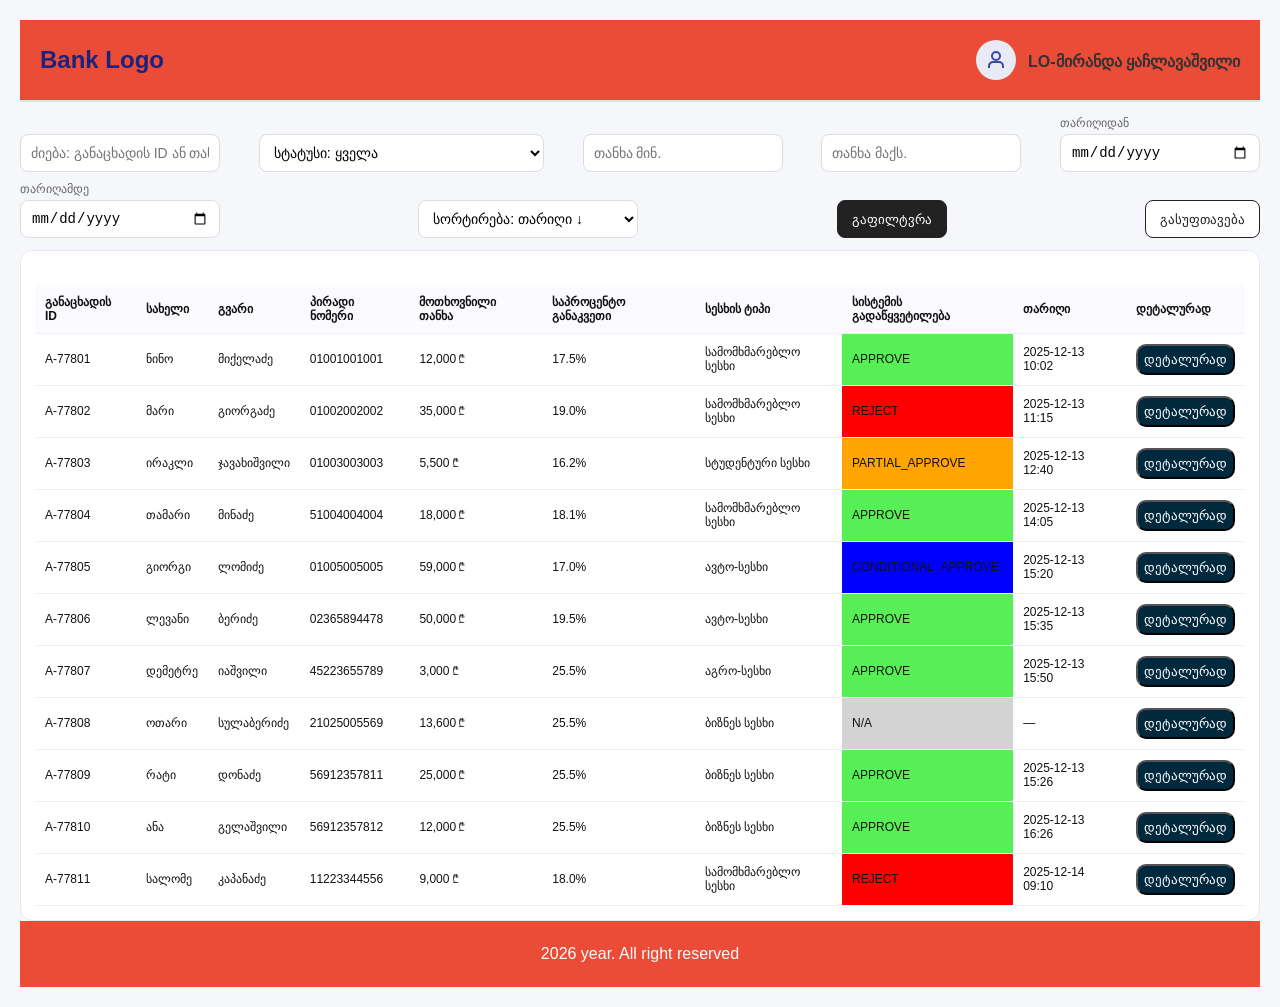
==== index.html @ c9ed4cbd "Init Project" ====
<!DOCTYPE html>
<html lang="ka">
  <head>
    <meta charset="UTF-8" />
    <meta name="viewport" content="width=device-width, initial-scale=1.0" />
    <title>Cases Table</title>
    <link rel="stylesheet" href="./style.css" />
  </head>

  <body>
    <header>
      <div class="bank-logo">
        <h2>Bank Logo</h2>
      </div>

      <div class="user-info">
        <div class="user-icon">
          <svg
            width="24"
            height="24"
            viewBox="0 0 24 24"
            fill="none"
            stroke="currentColor"
          >
            <circle cx="12" cy="8" r="4" stroke-width="2" />
            <path
              d="M5 20v-2c0-2.2 1.8-4 4-4h6c2.2 0 4 1.8 4 4v2"
              stroke-width="2"
            />
          </svg>
        </div>
        <div class="user-details">
          <div class="user-name">LO-მირანდა ყაჩლავაშვილი</div>
        </div>
      </div>
    </header>
    <div class="controls">
      <!-- Search -->
      <input
        class="control-input"
        type="text"
        placeholder="ძიება: განაცხადის ID ან თანხა"
      />

      <!-- Filter: Status -->
      <select class="control-select">
        <option value="ALL">სტატუსი: ყველა</option>
        <option value="APPROVE">დამტკიცება</option>
        <option value="REJECT">უარყოფა</option>
        <option value="PARTIAL_APPROVE">ნაწილობრივი დამტკიცება</option>
        <option value="CONDITIONAL_APPROVE">პირობითი დამტკიცება</option>
        <option value="NONE">გადაწყვეტილება არ არის მიღებული</option>
      </select>

      <!-- Filter: Amount -->
      <input class="control-input" type="number" placeholder="თანხა მინ." />
      <input class="control-input" type="number" placeholder="თანხა მაქს." />

      <!-- Filter: Date -->
      <div class="control-field">
        <label class="control-label">თარიღიდან</label>
        <input class="control-input" type="date" />
      </div>

      <div class="control-field">
        <label class="control-label">თარიღამდე</label>
        <input class="control-input" type="date" />
      </div>

      <!-- Sort -->
      <select class="control-select">
        <option value="DATE_DESC">სორტირება: თარიღი ↓</option>
        <option value="DATE_ASC">სორტირება: თარიღი ↑</option>
        <option value="AMOUNT_DESC">სორტირება: თანხა ↓</option>
        <option value="AMOUNT_ASC">სორტირება: თანხა ↑</option>
      </select>

      <!-- Optional UI buttons -->
      <button class="control-btn" type="button">გაფილტვრა</button>
      <button class="control-btn secondary" type="button">გასუფთავება</button>
    </div>
    <div class="card">
      <h2></h2>

      <table>
        <thead>
          <tr>
            <th>განაცხადის ID</th>
            <th>სახელი</th>
            <th>გვარი</th>
            <th>პირადი ნომერი</th>
            <th>მოთხოვნილი თანხა</th>
            <th>საპროცენტო განაკვეთი</th>
            <th>სესხის ტიპი</th>
            <th>სისტემის გადაწყვეტილება</th>
            <th>თარიღი</th>
            <th>დეტალურად</th>
          </tr>
        </thead>
        <tbody>
          <tr class="case-row" data-id="A-77801">
            <td>A-77801</td>
            <td>ნინო</td>
            <td>მიქელაძე</td>
            <td>01001001001</td>
            <td>12,000 ₾</td>
            <td>17.5%</td>
            <td>სამომხმარებლო სესხი</td>
            <td class="approve">APPROVE</td>
            <td>2025-12-13 10:02</td>
            <td><button>დეტალურად</button></td>
          </tr>

          <tr class="case-row" data-id="A-77802">
            <td>A-77802</td>
            <td>მარი</td>
            <td>გიორგაძე</td>
            <td>01002002002</td>
            <td>35,000 ₾</td>
            <td>19.0%</td>
            <td>სამომხმარებლო სესხი</td>
            <td class="reject">REJECT</td>
            <td>2025-12-13 11:15</td>
            <td><button>დეტალურად</button></td>
          </tr>

          <tr class="case-row" data-id="A-77803">
            <td>A-77803</td>
            <td>ირაკლი</td>
            <td>ჯავახიშვილი</td>
            <td>01003003003</td>
            <td>5,500 ₾</td>
            <td>16.2%</td>
            <td>სტუდენტური სესხი</td>
            <td class="partial">PARTIAL_APPROVE</td>
            <td>2025-12-13 12:40</td>
            <td><button>დეტალურად</button></td>
          </tr>

          <tr class="case-row" data-id=">A-77804">
            <td>A-77804</td>
            <td>თამარი</td>
            <td>მინაძე</td>
            <td>51004004004</td>
            <td>18,000 ₾</td>
            <td>18.1%</td>
            <td>სამომხმარებლო სესხი</td>
            <td class="approve">APPROVE</td>
            <td>2025-12-13 14:05</td>
            <td><button>დეტალურად</button></td>
          </tr>

          <tr class="case-row" data-id=">A-77805">
            <td>A-77805</td>
            <td>გიორგი</td>
            <td>ლომიძე</td>
            <td>01005005005</td>
            <td>59,000 ₾</td>
            <td>17.0%</td>
            <td>ავტო-სესხი</td>
            <td class="conditional">CONDITIONAL_APPROVE</td>
            <td>2025-12-13 15:20</td>
            <td><button>დეტალურად</button></td>
          </tr>

          <tr class="case-row" data-id=">A-77806">
            <td>A-77806</td>
            <td>ლევანი</td>
            <td>ბერიძე</td>
            <td>02365894478</td>
            <td>50,000 ₾</td>
            <td>19.5%</td>
            <td>ავტო-სესხი</td>
            <td class="approve">APPROVE</td>
            <td>2025-12-13 15:35</td>
            <td><button>დეტალურად</button></td>
          </tr>

          <tr class="case-row" data-id=">A-77807">
            <td>A-77807</td>
            <td>დემეტრე</td>
            <td>იაშვილი</td>
            <td>45223655789</td>
            <td>3,000 ₾</td>
            <td>25.5%</td>
            <td>აგრო-სესხი</td>
            <td class="approve">APPROVE</td>
            <td>2025-12-13 15:50</td>
            <td><button>დეტალურად</button></td>
          </tr>

          <tr class="case-row" data-id=">A-77808">
            <td>A-77808</td>
            <td>ოთარი</td>
            <td>სულაბერიძე</td>
            <td>21025005569</td>
            <td>13,600 ₾</td>
            <td>25.5%</td>
            <td>ბიზნეს სესხი</td>
            <td class="no-desicion">N/A</td>
            <td>—</td>
            <td><button>დეტალურად</button></td>
          </tr>

          <tr class="case-row" data-id=">A-77809">
            <td>A-77809</td>
            <td>რატი</td>
            <td>დონაძე</td>
            <td>56912357811</td>
            <td>25,000 ₾</td>
            <td>25.5%</td>
            <td>ბიზნეს სესხი</td>
            <td class="approve">APPROVE</td>
            <td>2025-12-13 15:26</td>
            <td><button>დეტალურად</button></td>
          </tr>

          <tr class="case-row" data-id=">A-77810">
            <td>A-77810</td>
            <td>ანა</td>
            <td>გელაშვილი</td>
            <td>56912357812</td>
            <td>12,000 ₾</td>
            <td>25.5%</td>
            <td>ბიზნეს სესხი</td>
            <td class="approve">APPROVE</td>
            <td>2025-12-13 16:26</td>
            <td><button>დეტალურად</button></td>
          </tr>

          <tr class="case-row" data-id=">A-77811">
            <td>A-77811</td>
            <td>სალომე</td>
            <td>კაპანაძე</td>
            <td>11223344556</td>
            <td>9,000 ₾</td>
            <td>18.0%</td>
            <td>სამომხმარებლო სესხი</td>
            <td class="reject">REJECT</td>
            <td>2025-12-14 09:10</td>
            <td><button>დეტალურად</button></td>
          </tr>
        </tbody>
      </table>
    </div>
    <footer>2026 year. All right reserved</footer>
    <script src="./script.js"></script>
  </body>
</html>
---- style.css ----
* {
  box-sizing: border-box;
}
body {
  margin: 0;
  font-family: Arial, sans-serif;
  background: #f6f7fb;
  color: #111;
}

header {
  display: flex;
  justify-content: space-between;
  align-items: center;
  padding: 20px;
  background-color: rgb(234, 76, 56);
  border-bottom: 2px solid #e0e0e0;
  font-family: Arial, sans-serif;
  width: 100%;
}

.bank-logo h2 {
  margin: 0;
  color: #1a237e;
  font-size: 24px;
}

.user-info {
  display: flex;
  align-items: center;
  gap: 12px;
}

.user-icon {
  width: 40px;
  height: 40px;
  display: flex;
  align-items: center;
  justify-content: center;
  background-color: #e8eaf6;
  border-radius: 50%;
  color: #3949ab;
}

.user-details {
  text-align: right;
}

.lo-label {
  font-size: 12px;
  font-weight: bold;
  color: #666;
  text-transform: uppercase;
  letter-spacing: 0.5px;
}

.user-name {
  font-size: 16px;
  font-weight: 600;
  color: #333;
  margin-top: 2px;
}

.tableWrap {
  margin-top: 14px;
  background: #fff;
  border: 1px solid #e6e8ef;
  border-radius: 12px;
  overflow: hidden;
}
h2 {
  text-align: center;
}
.table {
  width: 100%;
  border-collapse: collapse;
}
th,
td {
  padding: 5px;
  border-bottom: 1px solid #eef0f7;
  text-align: left;
  font-size: 12px;
}
th {
  background: #fbfbff;
  color: #333;
  font-weight: 700;
}
th:hover {
  background-color: #d9dcea;
}
.rowBtn {
  padding: 5px;
  border: 1px solid #d9dcea;
  border-radius: 10px;
  background: #fff;
  cursor: pointer;
}
.rowBtn:hover {
  background: #f3f4ff;
}

.badge {
  display: inline-flex;
  padding: 4px 10px;
  border-radius: 999px;
  font-size: 12px;
  border: 1px solid #d9dcea;
}

.empty {
  padding: 18px;
  color: #555;
}
.hidden {
  display: none;
}

body {
  font-family: Arial, sans-serif;
  padding: 20px;
  background: #f6f7fb;
}
.card {
  background: #fff;
  border: 1px solid #e6e8ef;
  border-radius: 12px;
  padding: 14px;
}
table {
  width: 100%;
  border-collapse: collapse;
}
th,
td {
  padding: 10px;
  border-bottom: 1px solid #eef0f7;
  text-align: left;
}
th {
  background: #fbfbff;
  font-weight: 700;
  color: #111;
}
button {
  background-color: #00293d;
  padding: 6px;
  color: white;
  border-radius: 10px;
}
.approve {
  background-color: rgb(86, 240, 86);
}
.reject {
  background-color: red;
}
.partial {
  background-color: orange;
}
.no-desicion {
  background-color: lightgrey;
}
.conditional {
  background-color: blue;
}
.hidden {
  display: none;
}

.case-row {
  cursor: pointer;
}
.case-row:hover {
  background: #f3f4ff;
}

footer {
  background-color: rgb(234, 76, 56);
  padding: 24px;
  text-align: center;
  color: white;
}
.controls {
  display: flex;
  justify-content: space-between;
  flex-wrap: wrap;
  gap: 10px;
  align-items: end;
  margin: 14px 0 12px;
}

.control-input,
.control-select {
  height: 38px;
  padding: 0 10px;
  border: 1px solid #ddd;
  border-radius: 8px;
  outline: none;
  background: #fff;
  font-size: 14px;
}

.control-input {
  min-width: 200px;
}

.control-select {
  min-width: 220px;
}

.control-field {
  display: flex;
  flex-direction: column;
  gap: 4px;
}

.control-label {
  font-size: 12px;
  color: #666;
}

.control-btn {
  height: 38px;
  padding: 0 14px;
  border: 1px solid #222;
  background: #222;
  color: #fff;
  border-radius: 8px;
  cursor: pointer;
}

.control-btn.secondary {
  background: #fff;
  color: #222;
}

@media (max-width: 1200px) {
  /* Desktop-only layout: optimized for >=1024px, no mobile support */

  body {
    margin: 0;
    font-family: Arial, sans-serif;
    background: #f6f7fb;
    color: #111;
  }

  /* Center page content with max width 1024 */
  .card {
    max-width: 1024px;
    width: 100%;
    margin: 20px auto;
    padding: 20px;
    background: #fff;
    border: 1px solid #e6e8ef;
    border-radius: 14px;
    box-shadow: 0 6px 20px rgba(0, 0, 0, 0.05);
  }

  /* If the viewport is smaller than 1024, we DON'T adapt; we just allow horizontal scroll */
  body {
    min-width: 1024px;
  }

  /* Header */
  .card-header {
    display: flex;
    justify-content: space-between;
    align-items: flex-start;
    gap: 16px;
  }

  .header-left h2 {
    margin: 0;
  }

  .meta {
    margin-top: 8px;
    display: flex;
    gap: 8px;
    flex-wrap: wrap;
  }

  .pill {
    display: inline-flex;
    align-items: center;
    font-size: 12px;
    padding: 4px 10px;
    border-radius: 999px;
    border: 1px solid #e6e8ef;
    background: #fbfbff;
    color: #333;
  }

  /* Sections */
  .section {
    padding: 16px 0;
    border-top: 1px solid #eef0f7;
  }

  .section:first-of-type {
    border-top: none;
  }

  .section h4 {
    margin: 0 0 10px;
    font-size: 14px;
    color: #333;
  }

  /* Info grid: 2 columns always */
  .info-grid {
    display: grid;
    grid-template-columns: repeat(2, minmax(0, 1fr));
    gap: 14px 22px;
  }

  .info-grid > div {
    background: #f9fafc;
    border: 1px solid #eef0f7;
    border-radius: 10px;
    padding: 10px 12px;
    display: flex;
    flex-direction: column;
    gap: 4px;
  }

  .label {
    font-size: 12px;
    color: #666;
  }

  .value {
    font-size: 14px;
    font-weight: 600;
    color: #111;
  }

  /* Status pill (you already have .status.approve etc.) */
  .status {
    display: inline-flex;
    align-items: center;
    justify-content: center;
    min-width: 120px;
    height: 32px;
    padding: 0 12px;
    border-radius: 8px;
    font-size: 12px;
    font-weight: 700;
  }

  /* Documents table */
  .docs-table {
    width: 100%;
    border-collapse: collapse;
    margin-top: 10px;
  }

  .docs-table th,
  .docs-table td {
    padding: 10px 12px;
    border-bottom: 1px solid #eef0f7;
    text-align: left;
    font-size: 13px;
    vertical-align: middle;
  }

  .docs-table th {
    background: #fbfbff;
    font-weight: 700;
  }

  /* Upload UI */
  .upload-box {
    margin-top: 12px;
    display: flex;
    gap: 12px;
    align-items: center;
  }

  .upload-label {
    display: inline-block;
    padding: 10px 14px;
    border-radius: 10px;
    border: 1px dashed #d9dcea;
    cursor: pointer;
    font-size: 13px;
    background: #fff;
  }

  .upload-label:hover {
    background: #f9fafc;
  }

  .upload-picked {
    padding: 10px 12px;
    border: 1px solid #eef0f7;
    background: #fbfbff;
    border-radius: 10px;
    font-size: 13px;
    display: flex;
    align-items: center;
    gap: 12px;
  }

  .file-info {
    font-weight: 600;
  }

  .remove-file {
    border: none;
    background: transparent;
    color: #b71c1c;
    font-size: 16px;
    cursor: pointer;
    font-weight: 700;
  }

  .remove-file:hover {
    color: #d32f2f;
  }

  /* Comment + error */
  textarea {
    width: 100%;
    min-height: 90px;
    border-radius: 10px;
    border: 1px solid #d9dcea;
    padding: 10px;
    resize: vertical;
  }

  .required {
    color: #d32f2f;
    font-weight: 800;
    margin-left: 4px;
  }

  .error-msg {
    color: #b71c1c;
    font-size: 12px;
    margin-top: -8px; /* pulls it closer to textarea section */
  }

  .actions {
    display: flex;
    gap: 12px;
    flex-wrap: wrap;
  }

  /* utility */
  .hidden {
    display: none;
  }
}
.case-row {
  cursor: pointer;
}

.case-row:hover {
  background: #f3f4ff;
}
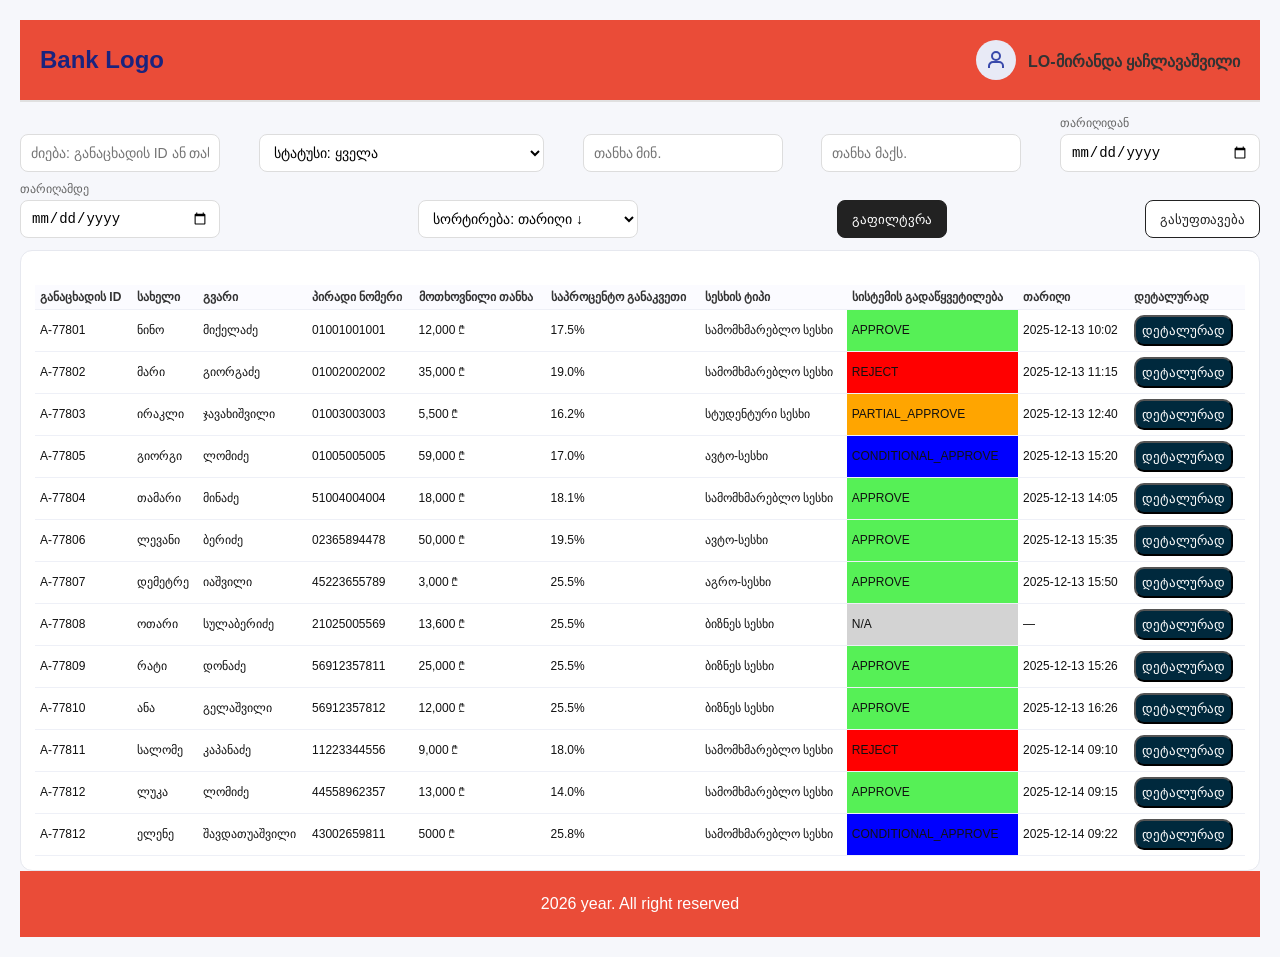
==== commit 1189f721: "update css" ====
--- a/index.html
+++ b/index.html
@@ -138,19 +138,6 @@
           </tr>
 
           <tr class="case-row" data-id=">A-77804">
-            <td>A-77804</td>
-            <td>თამარი</td>
-            <td>მინაძე</td>
-            <td>51004004004</td>
-            <td>18,000 ₾</td>
-            <td>18.1%</td>
-            <td>სამომხმარებლო სესხი</td>
-            <td class="approve">APPROVE</td>
-            <td>2025-12-13 14:05</td>
-            <td><button>დეტალურად</button></td>
-          </tr>
-
-          <tr class="case-row" data-id=">A-77805">
             <td>A-77805</td>
             <td>გიორგი</td>
             <td>ლომიძე</td>
@@ -162,6 +149,18 @@
             <td>2025-12-13 15:20</td>
             <td><button>დეტალურად</button></td>
           </tr>
+          <tr class="case-row" data-id=">A-77805">
+            <td>A-77804</td>
+            <td>თამარი</td>
+            <td>მინაძე</td>
+            <td>51004004004</td>
+            <td>18,000 ₾</td>
+            <td>18.1%</td>
+            <td>სამომხმარებლო სესხი</td>
+            <td class="approve">APPROVE</td>
+            <td>2025-12-13 14:05</td>
+            <td><button>დეტალურად</button></td>
+          </tr>
 
           <tr class="case-row" data-id=">A-77806">
             <td>A-77806</td>
@@ -240,6 +239,30 @@
             <td>2025-12-14 09:10</td>
             <td><button>დეტალურად</button></td>
           </tr>
+          <tr class="case-row" data-id=">A-77812">
+            <td>A-77812</td>
+            <td>ლუკა</td>
+            <td>ლომიძე</td>
+            <td>44558962357</td>
+            <td>13,000 ₾</td>
+            <td>14.0%</td>
+            <td>სამომხმარებლო სესხი</td>
+            <td class="approve">APPROVE</td>
+            <td>2025-12-14 09:15</td>
+            <td><button>დეტალურად</button></td>
+          </tr>
+          <tr class="case-row" data-id=">A-77813">
+            <td>A-77812</td>
+            <td>ელენე</td>
+            <td>შავდათუაშვილი</td>
+            <td>43002659811</td>
+            <td>5000 ₾</td>
+            <td>25.8%</td>
+            <td>სამომხმარებლო სესხი</td>
+            <td class="conditional">CONDITIONAL_APPROVE</td>
+            <td>2025-12-14 09:22</td>
+            <td><button>დეტალურად</button></td>
+          </tr>
         </tbody>
       </table>
     </div>
--- a/style.css
+++ b/style.css
@@ -132,17 +132,7 @@
   width: 100%;
   border-collapse: collapse;
 }
-th,
-td {
-  padding: 10px;
-  border-bottom: 1px solid #eef0f7;
-  text-align: left;
-}
-th {
-  background: #fbfbff;
-  font-weight: 700;
-  color: #111;
-}
+
 button {
   background-color: #00293d;
   padding: 6px;
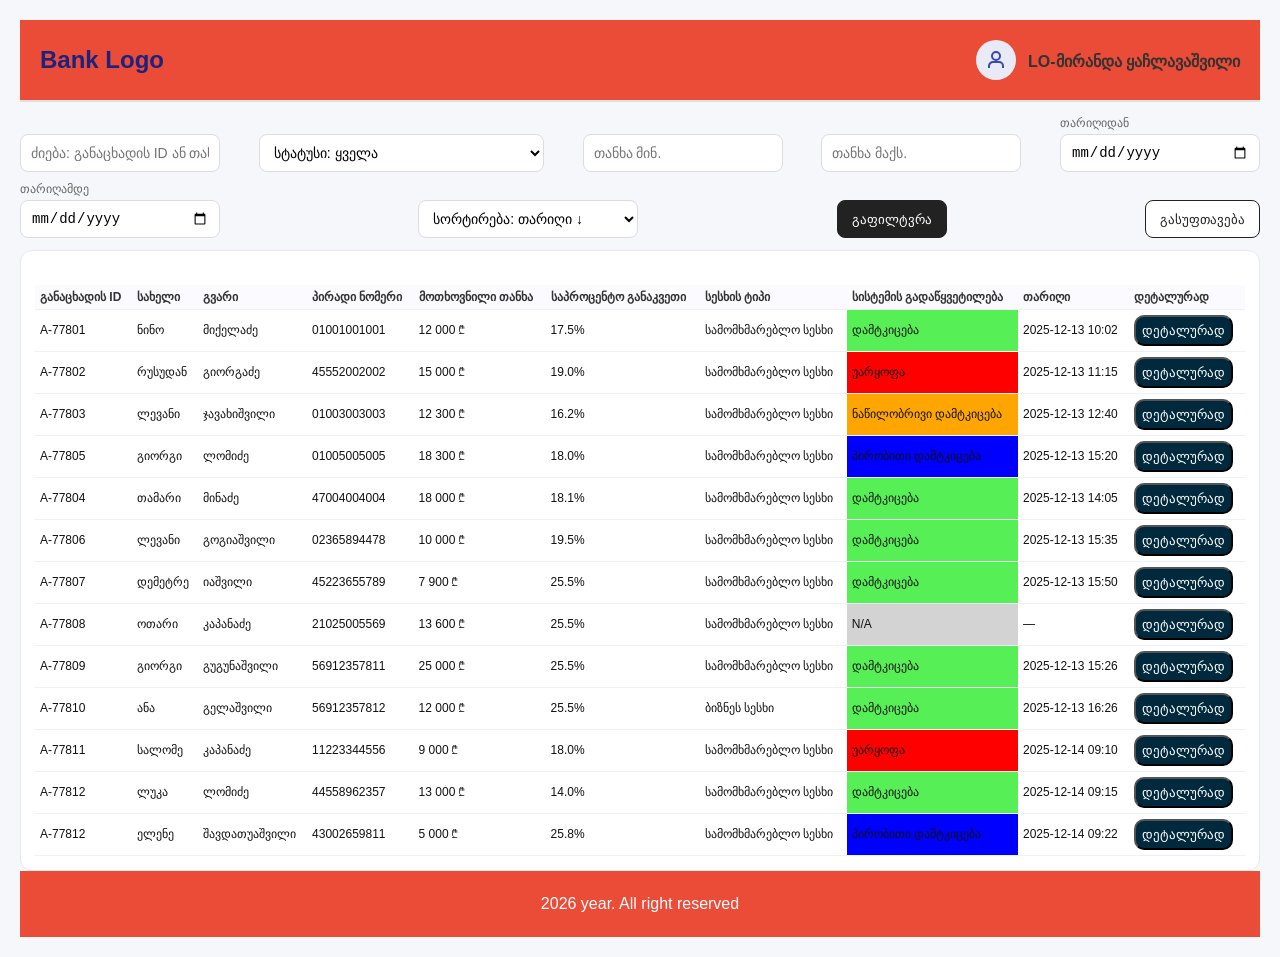
==== commit 764e930a: "update html" ====
--- a/index.html
+++ b/index.html
@@ -103,36 +103,36 @@
             <td>ნინო</td>
             <td>მიქელაძე</td>
             <td>01001001001</td>
-            <td>12,000 ₾</td>
+            <td>12 000 ₾</td>
             <td>17.5%</td>
             <td>სამომხმარებლო სესხი</td>
-            <td class="approve">APPROVE</td>
+            <td class="approve">დამტკიცება</td>
             <td>2025-12-13 10:02</td>
             <td><button>დეტალურად</button></td>
           </tr>
 
           <tr class="case-row" data-id="A-77802">
             <td>A-77802</td>
-            <td>მარი</td>
+            <td>რუსუდან</td>
             <td>გიორგაძე</td>
-            <td>01002002002</td>
-            <td>35,000 ₾</td>
+            <td>45552002002</td>
+            <td>15 000 ₾</td>
             <td>19.0%</td>
             <td>სამომხმარებლო სესხი</td>
-            <td class="reject">REJECT</td>
+            <td class="reject">უარყოფა</td>
             <td>2025-12-13 11:15</td>
             <td><button>დეტალურად</button></td>
           </tr>
 
           <tr class="case-row" data-id="A-77803">
             <td>A-77803</td>
-            <td>ირაკლი</td>
+            <td>ლევანი</td>
             <td>ჯავახიშვილი</td>
             <td>01003003003</td>
-            <td>5,500 ₾</td>
+            <td>12 300 ₾</td>
             <td>16.2%</td>
-            <td>სტუდენტური სესხი</td>
-            <td class="partial">PARTIAL_APPROVE</td>
+            <td>სამომხმარებლო სესხი</td>
+            <td class="partial">ნაწილობრივი დამტკიცება</td>
             <td>2025-12-13 12:40</td>
             <td><button>დეტალურად</button></td>
           </tr>
@@ -142,10 +142,10 @@
             <td>გიორგი</td>
             <td>ლომიძე</td>
             <td>01005005005</td>
-            <td>59,000 ₾</td>
-            <td>17.0%</td>
-            <td>ავტო-სესხი</td>
-            <td class="conditional">CONDITIONAL_APPROVE</td>
+            <td>18 300 ₾</td>
+            <td>18.0%</td>
+            <td>სამომხმარებლო სესხი</td>
+            <td class="conditional">პირობითი დამტკიცება</td>
             <td>2025-12-13 15:20</td>
             <td><button>დეტალურად</button></td>
           </tr>
@@ -153,11 +153,11 @@
             <td>A-77804</td>
             <td>თამარი</td>
             <td>მინაძე</td>
-            <td>51004004004</td>
-            <td>18,000 ₾</td>
+            <td>47004004004</td>
+            <td>18 000 ₾</td>
             <td>18.1%</td>
             <td>სამომხმარებლო სესხი</td>
-            <td class="approve">APPROVE</td>
+            <td class="approve">დამტკიცება</td>
             <td>2025-12-13 14:05</td>
             <td><button>დეტალურად</button></td>
           </tr>
@@ -165,12 +165,12 @@
           <tr class="case-row" data-id=">A-77806">
             <td>A-77806</td>
             <td>ლევანი</td>
-            <td>ბერიძე</td>
+            <td>გოგიაშვილი</td>
             <td>02365894478</td>
-            <td>50,000 ₾</td>
+            <td>10 000 ₾</td>
             <td>19.5%</td>
-            <td>ავტო-სესხი</td>
-            <td class="approve">APPROVE</td>
+            <td>სამომხმარებლო სესხი</td>
+            <td class="approve">დამტკიცება</td>
             <td>2025-12-13 15:35</td>
             <td><button>დეტალურად</button></td>
           </tr>
@@ -180,10 +180,10 @@
             <td>დემეტრე</td>
             <td>იაშვილი</td>
             <td>45223655789</td>
-            <td>3,000 ₾</td>
-            <td>25.5%</td>
-            <td>აგრო-სესხი</td>
-            <td class="approve">APPROVE</td>
+            <td>7 900 ₾</td>
+            <td>25.5%</td>
+            <td>სამომხმარებლო სესხი</td>
+            <td class="approve">დამტკიცება</td>
             <td>2025-12-13 15:50</td>
             <td><button>დეტალურად</button></td>
           </tr>
@@ -191,11 +191,11 @@
           <tr class="case-row" data-id=">A-77808">
             <td>A-77808</td>
             <td>ოთარი</td>
-            <td>სულაბერიძე</td>
+            <td>კაპანაძე</td>
             <td>21025005569</td>
-            <td>13,600 ₾</td>
-            <td>25.5%</td>
-            <td>ბიზნეს სესხი</td>
+            <td>13 600 ₾</td>
+            <td>25.5%</td>
+            <td>სამომხმარებლო სესხი</td>
             <td class="no-desicion">N/A</td>
             <td>—</td>
             <td><button>დეტალურად</button></td>
@@ -203,13 +203,13 @@
 
           <tr class="case-row" data-id=">A-77809">
             <td>A-77809</td>
-            <td>რატი</td>
-            <td>დონაძე</td>
+            <td>გიორგი</td>
+            <td>გუგუნაშვილი</td>
             <td>56912357811</td>
-            <td>25,000 ₾</td>
-            <td>25.5%</td>
-            <td>ბიზნეს სესხი</td>
-            <td class="approve">APPROVE</td>
+            <td>25 000 ₾</td>
+            <td>25.5%</td>
+            <td>სამომხმარებლო სესხი</td>
+            <td class="approve">დამტკიცება</td>
             <td>2025-12-13 15:26</td>
             <td><button>დეტალურად</button></td>
           </tr>
@@ -219,10 +219,10 @@
             <td>ანა</td>
             <td>გელაშვილი</td>
             <td>56912357812</td>
-            <td>12,000 ₾</td>
+            <td>12 000 ₾</td>
             <td>25.5%</td>
             <td>ბიზნეს სესხი</td>
-            <td class="approve">APPROVE</td>
+            <td class="approve">დამტკიცება</td>
             <td>2025-12-13 16:26</td>
             <td><button>დეტალურად</button></td>
           </tr>
@@ -232,10 +232,10 @@
             <td>სალომე</td>
             <td>კაპანაძე</td>
             <td>11223344556</td>
-            <td>9,000 ₾</td>
+            <td>9 000 ₾</td>
             <td>18.0%</td>
             <td>სამომხმარებლო სესხი</td>
-            <td class="reject">REJECT</td>
+            <td class="reject">უარყოფა</td>
             <td>2025-12-14 09:10</td>
             <td><button>დეტალურად</button></td>
           </tr>
@@ -244,10 +244,10 @@
             <td>ლუკა</td>
             <td>ლომიძე</td>
             <td>44558962357</td>
-            <td>13,000 ₾</td>
+            <td>13 000 ₾</td>
             <td>14.0%</td>
             <td>სამომხმარებლო სესხი</td>
-            <td class="approve">APPROVE</td>
+            <td class="approve">დამტკიცება</td>
             <td>2025-12-14 09:15</td>
             <td><button>დეტალურად</button></td>
           </tr>
@@ -256,10 +256,10 @@
             <td>ელენე</td>
             <td>შავდათუაშვილი</td>
             <td>43002659811</td>
-            <td>5000 ₾</td>
+            <td>5 000 ₾</td>
             <td>25.8%</td>
             <td>სამომხმარებლო სესხი</td>
-            <td class="conditional">CONDITIONAL_APPROVE</td>
+            <td class="conditional">პირობითი დამტკიცება</td>
             <td>2025-12-14 09:22</td>
             <td><button>დეტალურად</button></td>
           </tr>
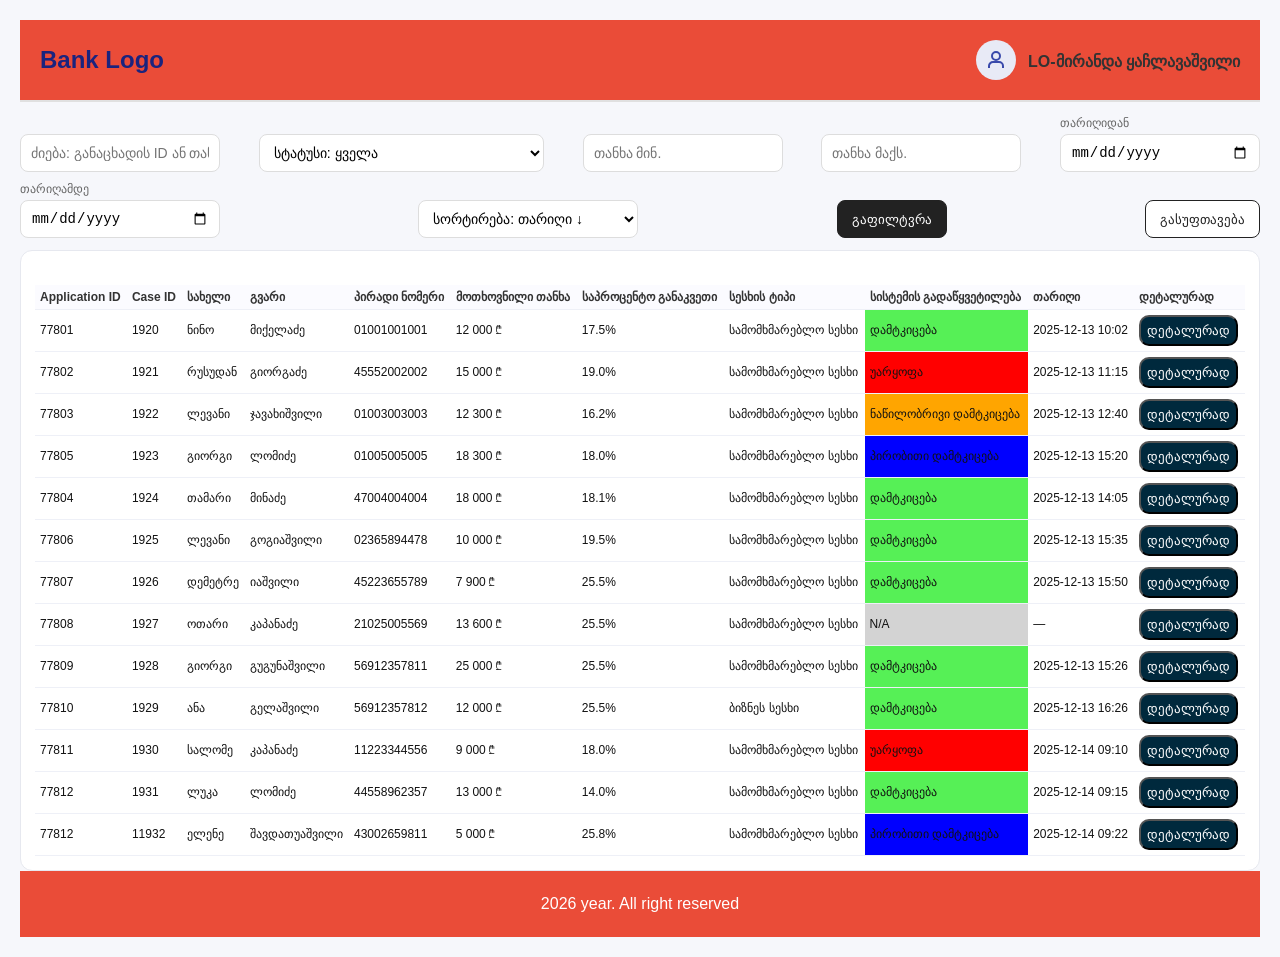
==== commit 991c82d5: "update details" ====
--- a/index.html
+++ b/index.html
@@ -3,7 +3,7 @@
   <head>
     <meta charset="UTF-8" />
     <meta name="viewport" content="width=device-width, initial-scale=1.0" />
-    <title>Cases Table</title>
+    <title>LO Admin Panel</title>
     <link rel="stylesheet" href="./style.css" />
   </head>
 
@@ -85,7 +85,8 @@
       <table>
         <thead>
           <tr>
-            <th>განაცხადის ID</th>
+            <th>Application ID</th>
+            <th>Case ID</th>
             <th>სახელი</th>
             <th>გვარი</th>
             <th>პირადი ნომერი</th>
@@ -99,7 +100,8 @@
         </thead>
         <tbody>
           <tr class="case-row" data-id="A-77801">
-            <td>A-77801</td>
+            <td>77801</td>
+            <td>1920</td>
             <td>ნინო</td>
             <td>მიქელაძე</td>
             <td>01001001001</td>
@@ -112,7 +114,8 @@
           </tr>
 
           <tr class="case-row" data-id="A-77802">
-            <td>A-77802</td>
+            <td>77802</td>
+            <td>1921</td>
             <td>რუსუდან</td>
             <td>გიორგაძე</td>
             <td>45552002002</td>
@@ -125,7 +128,8 @@
           </tr>
 
           <tr class="case-row" data-id="A-77803">
-            <td>A-77803</td>
+            <td>77803</td>
+            <td>1922</td>
             <td>ლევანი</td>
             <td>ჯავახიშვილი</td>
             <td>01003003003</td>
@@ -138,7 +142,8 @@
           </tr>
 
           <tr class="case-row" data-id=">A-77804">
-            <td>A-77805</td>
+            <td>77805</td>
+            <td>1923</td>
             <td>გიორგი</td>
             <td>ლომიძე</td>
             <td>01005005005</td>
@@ -150,7 +155,8 @@
             <td><button>დეტალურად</button></td>
           </tr>
           <tr class="case-row" data-id=">A-77805">
-            <td>A-77804</td>
+            <td>77804</td>
+            <td>1924</td>
             <td>თამარი</td>
             <td>მინაძე</td>
             <td>47004004004</td>
@@ -163,7 +169,8 @@
           </tr>
 
           <tr class="case-row" data-id=">A-77806">
-            <td>A-77806</td>
+            <td>77806</td>
+            <td>1925</td>
             <td>ლევანი</td>
             <td>გოგიაშვილი</td>
             <td>02365894478</td>
@@ -176,7 +183,8 @@
           </tr>
 
           <tr class="case-row" data-id=">A-77807">
-            <td>A-77807</td>
+            <td>77807</td>
+            <td>1926</td>
             <td>დემეტრე</td>
             <td>იაშვილი</td>
             <td>45223655789</td>
@@ -189,7 +197,8 @@
           </tr>
 
           <tr class="case-row" data-id=">A-77808">
-            <td>A-77808</td>
+            <td>77808</td>
+            <td>1927</td>
             <td>ოთარი</td>
             <td>კაპანაძე</td>
             <td>21025005569</td>
@@ -202,7 +211,8 @@
           </tr>
 
           <tr class="case-row" data-id=">A-77809">
-            <td>A-77809</td>
+            <td>77809</td>
+            <td>1928</td>
             <td>გიორგი</td>
             <td>გუგუნაშვილი</td>
             <td>56912357811</td>
@@ -215,7 +225,8 @@
           </tr>
 
           <tr class="case-row" data-id=">A-77810">
-            <td>A-77810</td>
+            <td>77810</td>
+            <td>1929</td>
             <td>ანა</td>
             <td>გელაშვილი</td>
             <td>56912357812</td>
@@ -228,7 +239,8 @@
           </tr>
 
           <tr class="case-row" data-id=">A-77811">
-            <td>A-77811</td>
+            <td>77811</td>
+            <td>1930</td>
             <td>სალომე</td>
             <td>კაპანაძე</td>
             <td>11223344556</td>
@@ -240,7 +252,8 @@
             <td><button>დეტალურად</button></td>
           </tr>
           <tr class="case-row" data-id=">A-77812">
-            <td>A-77812</td>
+            <td>77812</td>
+            <td>1931</td>
             <td>ლუკა</td>
             <td>ლომიძე</td>
             <td>44558962357</td>
@@ -252,7 +265,8 @@
             <td><button>დეტალურად</button></td>
           </tr>
           <tr class="case-row" data-id=">A-77813">
-            <td>A-77812</td>
+            <td>77812</td>
+            <td>11932</td>
             <td>ელენე</td>
             <td>შავდათუაშვილი</td>
             <td>43002659811</td>
